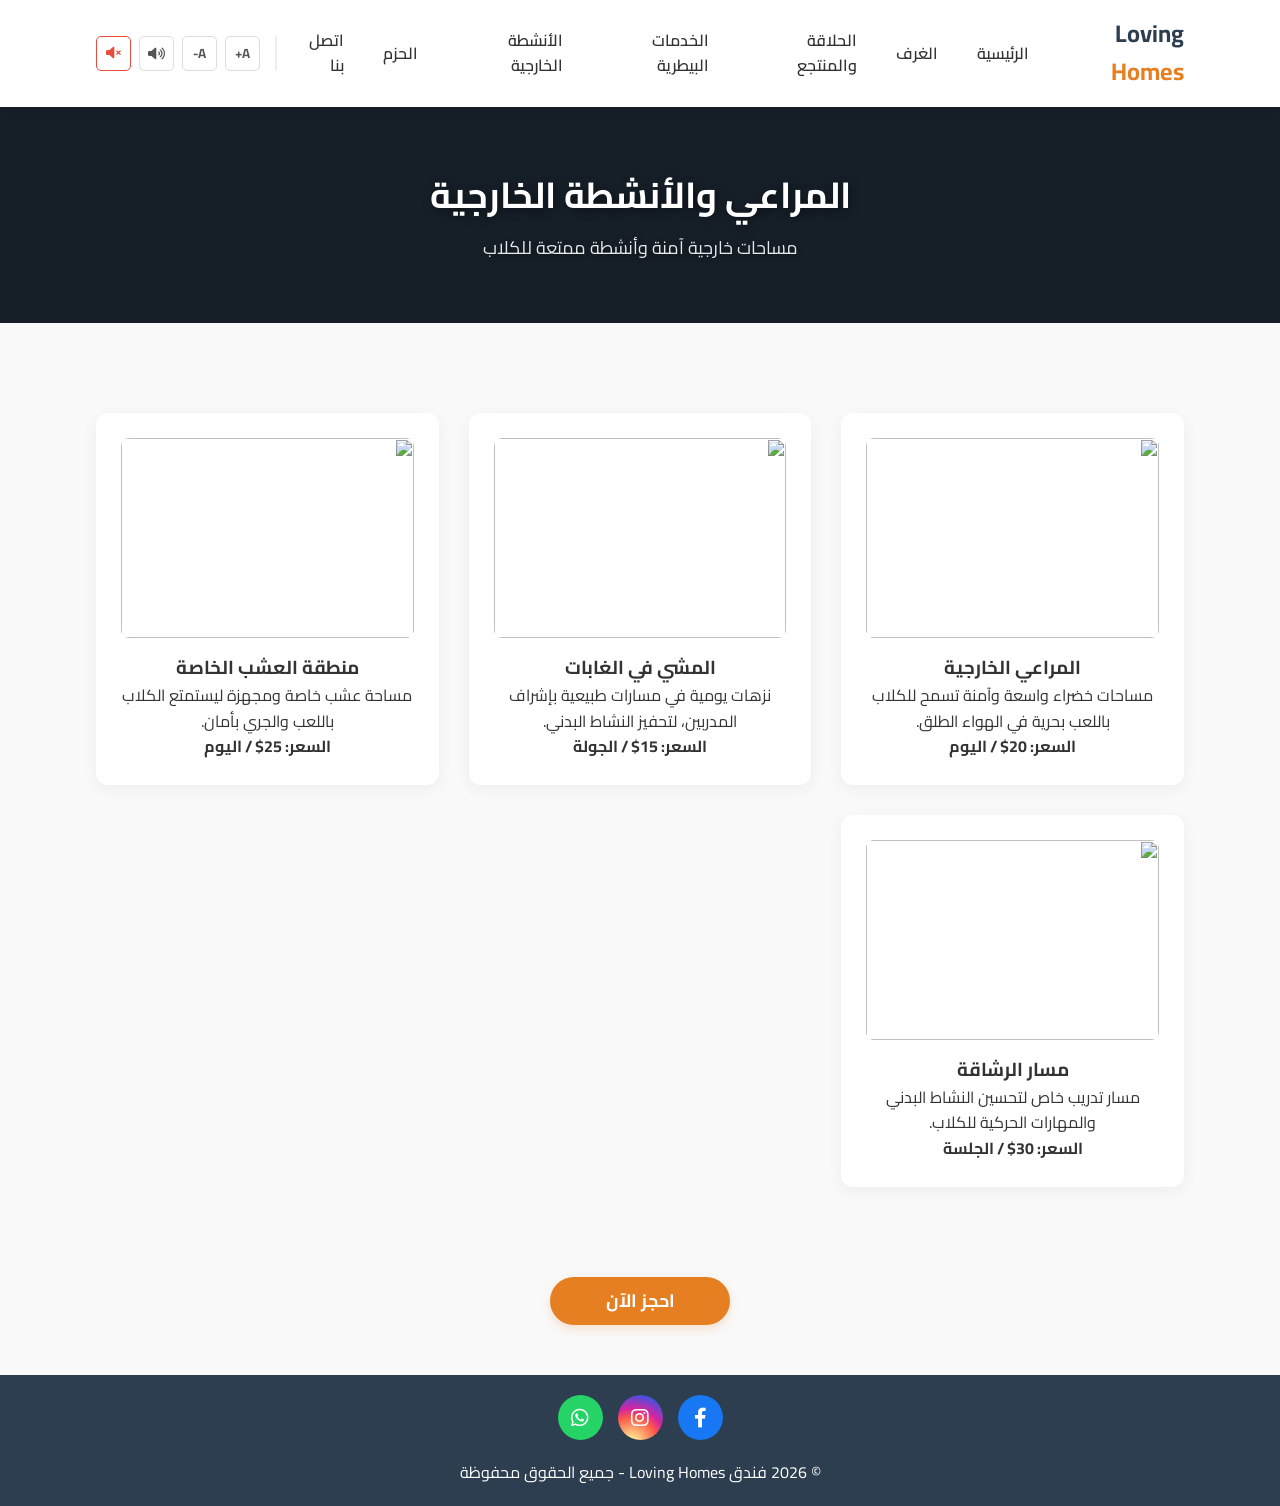
==== Hadeel Mohamad_تطوير مواقع الويب/activities.html @ 2d9c6fa9 "Add files via upload" ====
<!DOCTYPE html>
<html lang="ar" dir="rtl">
<head>
<meta charset="UTF-8">
<meta name="viewport" content="width=device-width, initial-scale=1.0">
<title>المراعي والأنشطة الخارجية | Loving Homes</title>
<link rel="stylesheet" href="style.css">
<link href="https://fonts.googleapis.com/css2?family=Cairo:wght@400;700&display=swap" rel="stylesheet">
<link rel="stylesheet" href="https://cdnjs.cloudflare.com/ajax/libs/font-awesome/6.0.0/css/all.min.css">
</head>
<body>

<header class="main-header">
<div class="container">
<a href="index.html" class="logo">Loving <span>Homes</span></a>
<nav>
<ul>
<li><a href="index.html">الرئيسية</a></li>
<li><a href="rooms.html">الغرف</a></li>
<li><a href="grooming.html">الحلاقة والمنتجع</a></li>
<li><a href="vet.html">الخدمات البيطرية</a></li>
<li><a href="activities.html">الأنشطة الخارجية</a></li>
<li><a href="packages.html">الحزم</a></li>
<li><a href="contact.html">اتصل بنا</a></li>
</ul>
</nav>
  <div class="nav-tools">
    <button onclick="changeFontSize('increase')" title="تكبير الخط">A+</button>
    <button onclick="changeFontSize('decrease')" title="تصغير الخط">A-</button>
    <button onclick="speakText()" title="قراءة النص"><i class="fas fa-volume-up"></i></button>
    <button onclick="stopSpeaking()" title="كتم الصوت" style="color: #e74c3c; border-color: #e74c3c;">
        <i class="fas fa-volume-mute"></i>
    </button>

</div>
</header>

<section class="page-header">
<h1>المراعي والأنشطة الخارجية</h1>
<p>مساحات خارجية آمنة وأنشطة ممتعة للكلاب</p>
</section>

<section class="services container">
<div class="grid">

<div class="card">
<img src="C:\Users\User\Desktop\Hadeel Mohamad_تطوير مواقع الويب\images\Screenshot 2026-03-11 114457.png">
<h3>المراعي الخارجية</h3>
<p>مساحات خضراء واسعة وآمنة تسمح للكلاب باللعب بحرية في الهواء الطلق.</p>
<p><strong>السعر: 20$ / اليوم</strong></p>
</div>

<div class="card">
<img src="C:\Users\User\Desktop\Hadeel Mohamad_تطوير مواقع الويب\images\Screenshot 2026-03-11 114754.png">
<h3>المشي في الغابات</h3>
<p>نزهات يومية في مسارات طبيعية بإشراف المدربين، لتحفيز النشاط البدني.</p>
<p><strong>السعر: 15$ / الجولة</strong></p>
</div>

<div class="card">
<img src="C:\Users\User\Desktop\Hadeel Mohamad_تطوير مواقع الويب\images\Screenshot 2026-03-11 114243.png">
<h3>منطقة العشب الخاصة</h3>
<p>مساحة عشب خاصة ومجهزة ليستمتع الكلاب باللعب والجري بأمان.</p>
<p><strong>السعر: 25$ / اليوم</strong></p>
</div>

<div class="card">
<img src="C:\Users\User\Desktop\Hadeel Mohamad_تطوير مواقع الويب\images\Screenshot 2026-03-11 114546.png">
<h3>مسار الرشاقة</h3>
<p>مسار تدريب خاص لتحسين النشاط البدني والمهارات الحركية للكلاب.</p>
<p><strong>السعر: 30$ / الجلسة</strong></p>
</div>

</div>
</section>

<div style="text-align:center; margin-top:40px;">
<a href="booking.html" class="btn-main">احجز الآن</a>
</div>

<footer class="main-footer">
<div class="container">
<div class="social-links">
<a href="https://www.facebook.com" target="_blank" class="facebook"><i class="fab fa-facebook-f"></i></a>
<a href="https://www.instagram.com/" target="_blank" class="instagram"><i class="fab fa-instagram"></i></a>
<a href="https://wa.me/yournumber" target="_blank" class="whatsapp"><i class="fab fa-whatsapp"></i></a>
</div>
<p>© 2026 فندق Loving Homes - جميع الحقوق محفوظة</p>
</div>
</footer>

</body>
</html>
---- Hadeel Mohamad_تطوير مواقع الويب/style.css ----
/* ================================= */
/* 1. التنسيقات العامة */
/* ================================= */
* {
    margin: 0;
    padding: 0;
    box-sizing: border-box;
    font-family: 'Cairo', sans-serif;
}

body {
    background-color: #f9f9f9;
    color: #333;
    line-height: 1.6;
    overflow-x: hidden;
}

.container {
    width: 85%;
    margin: auto;
}

/* ================================= */
/* 2. الهيدر المطور (بدون زر احجز الآن) */
/* ================================= */
.main-header {
    background: #fff;
    padding: 15px 0;
    box-shadow: 0 2px 10px rgba(0,0,0,0.1);
    position: sticky;
    top: 0;
    z-index: 1000;
}

.main-header .container {
    display: flex;
    justify-content: space-between;
    align-items: center;
}

.logo {
    font-size: 24px;
    font-weight: bold;
    color: #2c3e50;
    text-decoration: none;
    display: inline-block;
}

.logo span {
    color: #e67e22;
}

nav {
    display: flex;
    align-items: center;
    gap: 20px;
}

nav ul {
    display: flex;
    list-style: none;
    align-items: center;
    margin: 0;
    padding: 0;
}

nav ul li {
    margin: 0 12px;
    position: relative;
}

nav ul li a {
    text-decoration: none;
    color: #333;
    font-weight: 600;
    transition: 0.3s;
    font-size: 16px;
}

nav ul li a:hover {
    color: #e67e22;
}

/* === القائمة المنسدلة (Dropdown) للمرافق === */
.dropdown-menu {
    display: none;
    position: absolute;
    top: 100%;
    right: 0;
    background: #fff;
    min-width: 200px;
    box-shadow: 0 8px 20px rgba(0,0,0,0.15);
    border-radius: 8px;
    padding: 10px 0;
    z-index: 1001;
    border-top: 3px solid #e67e22;
}

.dropdown:hover .dropdown-menu {
    display: block;
}

.dropdown-menu li {
    margin: 0;
    width: 100%;
}

.dropdown-menu li a {
    padding: 10px 20px;
    display: block;
    font-size: 14px;
    font-weight: 500;
}

.dropdown-menu li a:hover {
    background: #fdf2e9;
    color: #e67e22;
}

/* ================================= */
/* 3. ترويسة الصفحات الفرعية */
/* ================================= */
.page-header {
    background: #2c3e50;
    color: #fff;
    text-align: center;
    padding: 80px 20px;
    margin-bottom: 40px;
}

.page-header h1 {
    font-size: 36px;
    margin-bottom: 10px;
}

/* ================================= */
/* 4. قسم Hero (الصفحة الرئيسية) */
/* ================================= */
.hero {
    height: 75vh;
    background: linear-gradient(rgba(0,0,0,0.6), rgba(0,0,0,0.6)), 
                url('https://images.unsplash.com/photo-1548199973-03cce0bbc87b?auto=format&fit=crop&w=1350&q=80');
    background-size: cover;
    background-position: center;
    display: flex;
    align-items: center;
    justify-content: center;
    color: #fff;
    text-align: center;
}

.hero-content {
    max-width: 800px;
    padding: 0 20px;
}

.hero h1 {
    font-size: 48px;
    margin-bottom: 20px;
    line-height: 1.3;
}

.hero p {
    font-size: 20px;
    margin-bottom: 35px;
}

.hero-btns {
    display: flex;
    justify-content: center;
    gap: 20px;
    flex-wrap: wrap;
}

/* ================================= */
/* 5. الأزرار العامة */
/* ================================= */
.btn-main, .btn-secondary {
    display: inline-block;
    padding: 12px 35px;
    border-radius: 50px;
    text-decoration: none;
    font-weight: bold;
    font-size: 18px;
    transition: 0.3s;
    min-width: 180px;
    text-align: center;
    cursor: pointer;
}

.btn-main {
    background: #e67e22;
    color: #fff;
    border: 2px solid #e67e22;
}

.btn-main:hover {
    background: #d35400;
    border-color: #d35400;
}

.btn-secondary {
    border: 2px solid #fff;
    color: #fff;
    background: transparent;
}

.btn-secondary:hover {
    background: #fff;
    color: #333;
}

/* ================================= */
/* 6. شبكة المرافق والكروت */
/* ================================= */
.services { padding: 50px 0; }
.section-title { text-align: center; margin-bottom: 40px; font-size: 32px; }
.grid { display: grid; grid-template-columns: repeat(auto-fit, minmax(280px, 1fr)); gap: 30px; }

.card {
    background: #fff;
    padding: 25px;
    border-radius: 12px;
    text-align: center;
    box-shadow: 0 4px 15px rgba(0,0,0,0.05);
    transition: 0.3s;
}

.card:hover { transform: translateY(-5px); }

.card img {
    width: 100%;
    height: 200px;
    object-fit: cover;
    border-radius: 8px;
    margin-bottom: 15px;
}

/* ================================= */
/* 7. قسم الحزم والأسعار */
/* ================================= */
.pricing-grid { display: flex; justify-content: center; gap: 30px; flex-wrap: wrap; }

.price-card {
    background: #fff;
    padding: 40px 30px;
    border-radius: 15px;
    width: 300px;
    text-align: center;
    position: relative;
    box-shadow: 0 10px 20px rgba(0,0,0,0.05);
}

.price-card.featured {
    border: 2px solid #e67e22;
    transform: scale(1.05);
}

.tag {
    position: absolute;
    top: -12px; 
    left: 50%;
    transform: translateX(-50%);
    background: #e67e22; 
    color: #fff; 
    padding: 5px 15px;
    border-radius: 20px; 
    font-size: 12px;
}

.price { 
    font-size: 24px;
    color: #e67e22;
    margin: 15px 0;
    font-weight: bold;
}

.price-card ul { 
    list-style: none; 
    margin-bottom: 25px; 
    text-align: right; 
}

.price-card ul li { 
    padding: 8px 0; 
    border-bottom: 1px solid #eee; 
}

/* ================================= */
/* 8. صفحة اتصل بنا */
/* ================================= */
.form-container {
    background: #fff;
    max-width: 550px;
    margin: 50px auto;
    padding: 40px;
    border-radius: 15px;
    box-shadow: 0 15px 35px rgba(0,0,0,0.08);
}

.form-group-custom { margin-bottom: 20px; text-align: right; }
.form-group-custom label { display: block; font-weight: bold; margin-bottom: 8px; }

.form-group-custom input, .form-group-custom textarea {
    width: 100%;
    padding: 12px;
    border: 1px solid #ddd;
    border-radius: 8px;
}

/* ================================= */
/* 9. الفوتر الثابت */
/* ================================= */
.main-footer {
    background: #2c3e50;
    color: #fff;
    padding: 40px 0;
    text-align: center;
    margin-top: 50px;
}

.social-links {
    margin-bottom: 20px;
    display: flex;
    justify-content: center;
    gap: 15px;
}

.social-links a {
    color: #fff;
    font-size: 20px;
    width: 45px;
    height: 45px;
    line-height: 45px;
    border-radius: 50%;
    transition: 0.3s;
    text-decoration: none;
}

.social-links .facebook { background: #1877f2; }
.social-links .instagram { background: radial-gradient(circle at 30% 107%, #fdf497 0%, #fdf497 5%, #fd5949 45%, #d6249f 60%, #285AEB 90%); }
.social-links .whatsapp { background: #25D366; }

/* ================================= */
/* 10. أدوات الوصول */
/* ================================= */
.nav-tools {
    display: flex;
    align-items: center;
    gap: 8px;
    border-right: 2px solid #eee;
    padding-right: 15px;
    margin-right: 5px;
}

.nav-tools button {
    background: #fff;
    border: 1px solid #ddd;
    color: #555;
    padding: 6px 12px;
    cursor: pointer;
    border-radius: 6px;
    font-weight: bold;
    transition: 0.3s;
}

.nav-tools button:hover {
    background: #e67e22;
    color: #fff;
}

.nav-tools button[onclick="stopSpeaking()"] {
    color: #e74c3c;
}

.nav-tools button[onclick="stopSpeaking()"]:hover {
    background-color: #e74c3c;
}

#lang-switch {
    padding: 6px;
    border-radius: 6px;
    border: 1px solid #ddd;
    font-weight: bold;
}

/* ================================= */
/* 11. التجاوب مع الموبايل */
/* ================================= */
@media (max-width: 992px) {
    .main-header .container {
        flex-direction: column;
        gap: 15px;
    }
    nav ul {
        flex-wrap: wrap;
        justify-content: center;
    }
    .nav-tools {
        border-right: none;
        padding-right: 0;
        margin-top: 10px;
    }
}
/* --- إصلاح شريط التنقل ليظهر بشكل أفقي ومرتب --- */
.main-header .container {
    display: flex;
    justify-content: space-between;
    align-items: center;
    flex-wrap: nowrap; /* يمنع نزول العناصر لسطر جديد */
}

nav ul {
    display: flex;
    align-items: center;
    gap: 15px; /* مسافة متساوية بين الروابط */
    list-style: none;
    margin: 0;
    padding: 0;
}

/* --- إعادة الستايل المفقود للأزرار في جميع الصفحات --- */
.btn-main {
    background-color: #e67e22 !important; /* اللون البرتقالي من اللوجو */
    color: #fff !important;
    padding: 10px 25px;
    border-radius: 50px;
    text-decoration: none;
    display: inline-block;
    font-weight: bold;
    transition: 0.3s;
    border: none;
    box-shadow: 0 4px 10px rgba(230, 126, 34, 0.2);
    text-align: center;
}

.btn-main:hover {
    background-color: #d35400 !important;
    transform: translateY(-2px);
}

/* --- تنسيق أدوات الوصول لتكون في طرف الشريط --- */
.nav-tools {
    display: flex;
    gap: 8px;
    align-items: center;
}

.nav-tools button {
    width: 35px;
    height: 35px;
    border-radius: 5px;
    border: 1px solid #ddd;
    background: #fff;
    cursor: pointer;
    display: flex;
    align-items: center;
    justify-content: center;
}
/* تنسيق قوائم الاختيار داخل النموذج */
.form-select {
    width: 100%;
    padding: 12px;
    border-radius: 8px;
    border: 1px solid #ddd;
    background: #fff;
    font-family: 'Cairo', sans-serif;
    font-size: 15px;
    color: #333;
    cursor: pointer;
    margin-top: 5px;
    transition: 0.3s;
}

.form-select:focus {
    border-color: #e67e22;
    outline: none;
    box-shadow: 0 0 5px rgba(230, 126, 34, 0.2);
}

.form-group-custom label i {
    color: #e67e22; /* تلوين الأيقونات بجانب العناوين بالبرتقالي */
    margin-left: 8px;
}
/* تنسيق قسم النبذة والفيديو */
.about-section {
    padding: 60px 0;
}

.about-grid {
    display: grid;
    grid-template-columns: 1fr 1fr;
    gap: 40px;
    align-items: center;
}

.about-text h2 {
    font-size: 32px;
    color: #2c3e50;
    margin-bottom: 20px;
    border-right: 5px solid #e67e22;
    padding-right: 15px;
}

.about-text p {
    margin-bottom: 15px;
    font-size: 18px;
    color: #555;
}

.check-list {
    list-style: none;
    margin-top: 20px;
}

.check-list li {
    margin-bottom: 10px;
    font-weight: bold;
    color: #2c3e50;
}

.check-list i {
    color: #e67e22;
    margin-left: 10px;
}

/* تنسيق حاوية الفيديو لتكون متجاوبة */
.video-container {
    position: relative;
    padding-bottom: 56.25%; /* نسبة 16:9 */
    height: 0;
    overflow: hidden;
    border-radius: 15px;
    box-shadow: 0 10px 30px rgba(0,0,0,0.1);
}

.video-container iframe {
    position: absolute;
    top: 0;
    left: 0;
    width: 100%;
    height: 100%;
}

/* التجاوب مع الشاشات الصغيرة */
@media (max-width: 768px) {
    .about-grid {
        grid-template-columns: 1fr;
    }
}
/* تنسيق رأس الصفحة بصورة خلفية بدلاً من السواد */
.page-header {
    background: linear-gradient(rgba(0, 0, 0, 0.5), rgba(0, 0, 0, 0.5)), 
                url('https://images.unsplash.com/photo-1548199973-03cce0bbc87b?q=80&w=1600'); /* رابط صورة كلب */
    background-size: cover;
    background-position: center;
    padding: 100px 0;
    color: white;
    text-align: center;
    margin-bottom: 40px;
}

.page-header h1 {
    font-size: 3rem;
    margin-bottom: 10px;
    text-shadow: 2px 2px 10px rgba(0,0,0,0.5); /* لجعل الخط واضحاً فوق الصورة */
}

.page-header p {
    font-size: 1.2rem;
    text-shadow: 1px 1px 5px rgba(0,0,0,0.5);
}
/* تنسيق صفحة اتصل بنا */
.contact-page-body {
    background-color: #f8f9fa;
}

/* صورة الهيدر الخاصة بالتواصل */
.contact-header {
    background-image: url('https://images.unsplash.com/photo-1583511655826-05700d52f4d9?q=80&w=1600'); /* صورة كلب مع هاتف أو تواصل */
}

.contact-card {
    max-width: 700px;
    margin: -50px auto 50px; /* سحب النموذج للأعلى قليلاً فوق الصورة */
    background: #ffffff;
    padding: 40px;
    border-radius: 15px;
    box-shadow: 0 10px 30px rgba(0,0,0,0.1);
    position: relative;
    z-index: 10;
}

.contact-card h2 {
    color: #2c3e50;
    text-align: center;
    margin-bottom: 10px;
}

.form-subtitle {
    text-align: center;
    color: #7f8c8d;
    margin-bottom: 30px;
}

/* تقسيم الاسم الأول والعائلة في سطر واحد */
.form-row {
    display: flex;
    gap: 20px;
}

.form-row .form-group-custom {
    flex: 1;
}

.form-group-custom {
    margin-bottom: 20px;
}

.form-group-custom label {
    display: block;
    font-weight: bold;
    margin-bottom: 8px;
    color: #34495e;
}

.form-group-custom input[type="text"],
.form-group-custom textarea {
    width: 100%;
    padding: 12px;
    border: 1px solid #ddd;
    border-radius: 8px;
    font-family: 'Cairo', sans-serif;
    transition: 0.3s;
}

.form-group-custom input:focus,
.form-group-custom textarea:focus {
    border-color: #e67e22;
    outline: none;
    box-shadow: 0 0 5px rgba(230, 126, 34, 0.2);
}

.form-group-custom textarea {
    height: 120px;
    resize: none;
}

/* تنسيق الخيارات (راديو وتشيك بوكس) */
.radio-group, .check-group {
    display: flex;
    gap: 20px;
    background: #fdfdfd;
    padding: 10px;
    border-radius: 8px;
    border: 1px dashed #ddd;
}

.radio-group label, .check-group label {
    font-weight: normal;
    font-size: 14px;
    cursor: pointer;
}

/* زر الإرسال البرتقالي */
.btn-submit-orange {
    width: 100%;
    padding: 15px;
    background-color: #e67e22;
    color: white;
    border: none;
    border-radius: 8px;
    font-size: 18px;
    font-weight: bold;
    cursor: pointer;
    transition: 0.3s;
}

.btn-submit-orange:hover {
    background-color: #d35400;
    transform: translateY(-2px);
}

/* التجاوب مع الموبايل */
@media (max-width: 600px) {
    .form-row { flex-direction: column; gap: 0; }
    .contact-card { margin-top: 20px; padding: 20px; width: 90%; }
}
/* تنسيق الصفحة العام */
.booking-page-body {
    background-color: #f4f7f6;
    font-family: 'Cairo', sans-serif;
}

/* تنسيق هيدر الصفحة (الخلفية الداكنة) */
.page-header {
    background-color: #2c3e50; /* نفس اللون الداكن في الصورة */
    color: white;
    padding: 60px 20px;
    text-align: center;
}

.page-header h1 {
    font-size: 36px;
    margin-bottom: 10px;
}

.page-header p {
    font-size: 18px;
    opacity: 0.9;
}

/* حاوية النموذج (البطاقة البيضاء) */
.form-container {
    max-width: 600px;
    margin: -40px auto 50px; /* سحب النموذج للأعلى ليتداخل مع الهيدر */
    background: #ffffff;
    padding: 40px;
    border-radius: 15px;
    box-shadow: 0 10px 25px rgba(0, 0, 0, 0.1);
}

/* تنسيق المجموعات داخل النموذج */
.form-group-custom {
    margin-bottom: 25px;
    text-align: right;
}

.form-group-custom label {
    display: block;
    font-weight: 700;
    margin-bottom: 10px;
    color: #2c3e50;
}

.form-group-custom label i {
    margin-left: 8px;
    color: #e67e22; /* لون الأيقونات البرتقالي */
}

/* تنسيق الحقول والقوائم المنسدلة */
.form-group-custom input[type="text"],
.form-group-custom select,
.form-group-custom textarea {
    width: 100%;
    padding: 12px 15px;
    border: 1px solid #dcdde1;
    border-radius: 8px;
    background-color: #fcfcfc;
    font-family: 'Cairo', sans-serif;
    font-size: 15px;
    transition: all 0.3s ease;
}

/* تأثير عند الضغط على الحقل */
.form-group-custom input:focus,
.form-group-custom select:focus,
.form-group-custom textarea:focus {
    border-color: #e67e22;
    background-color: #fff;
    outline: none;
    box-shadow: 0 0 8px rgba(230, 126, 34, 0.2);
}

/* تنسيق منطقة الملاحظات */
.form-group-custom textarea {
    height: 100px;
    resize: vertical;
}

/* زر إرسال طلب الحجز */
.btn-submit-blue {
    width: 100%;
    padding: 15px;
    background-color: #ffffff;
    color: #2c3e50;
    border: 1px solid #2c3e50;
    border-radius: 5px;
    font-size: 18px;
    font-weight: bold;
    cursor: pointer;
    transition: all 0.3s ease;
}

.btn-submit-blue:hover {
    background-color: #2c3e50;
    color: white;
}

/* تنسيق الفوتر */
.main-footer {
    background-color: #2c3e50;
    color: white;
    padding: 20px 0;
    text-align: center;
    margin-top: 50px;
}
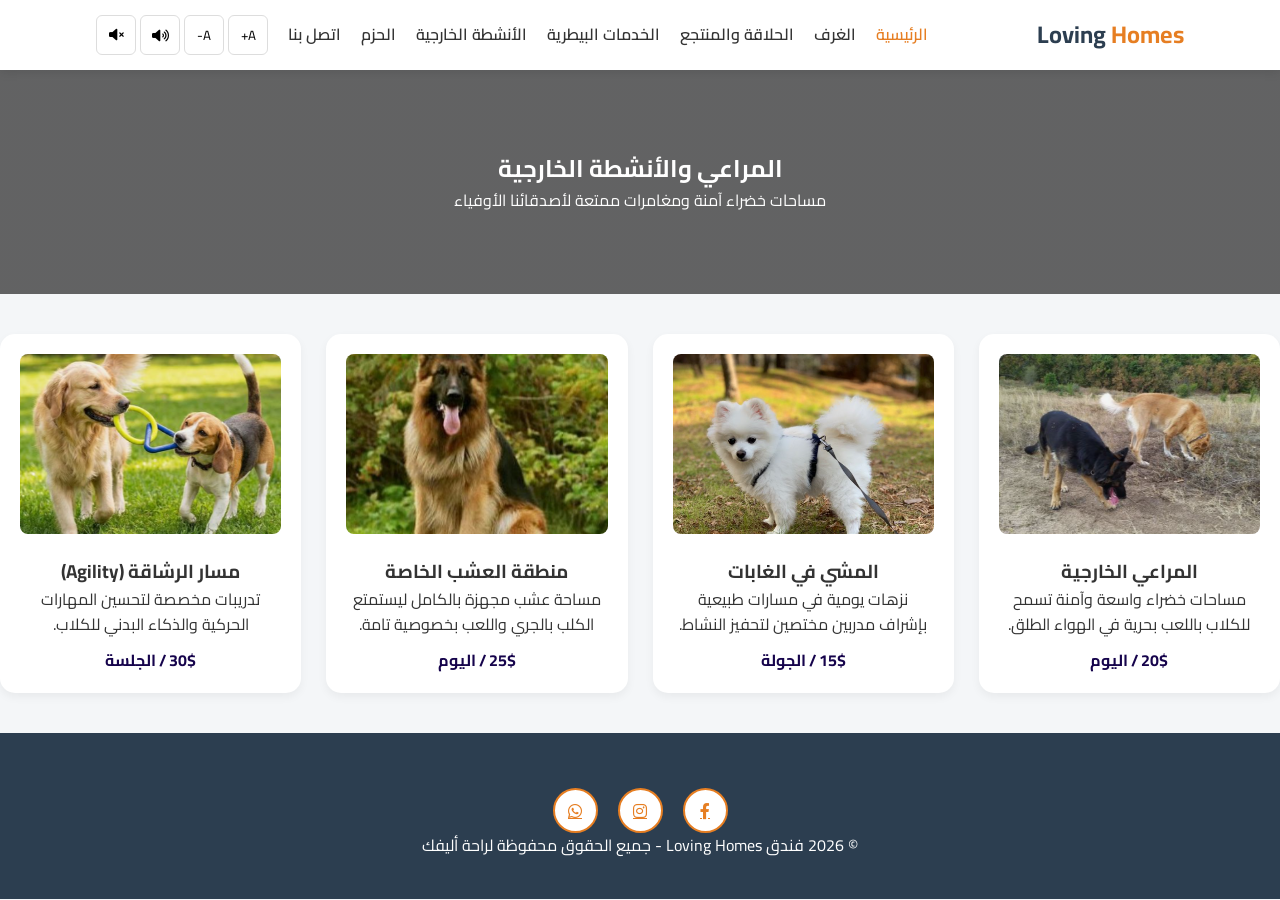
==== commit eabe5b5d: "Add files via upload" ====
--- a/Hadeel Mohamad_تطوير مواقع الويب/activities.html
+++ b/Hadeel Mohamad_تطوير مواقع الويب/activities.html
@@ -1,93 +1,111 @@
 <!DOCTYPE html>
 <html lang="ar" dir="rtl">
 <head>
-<meta charset="UTF-8">
-<meta name="viewport" content="width=device-width, initial-scale=1.0">
-<title>المراعي والأنشطة الخارجية | Loving Homes</title>
-<link rel="stylesheet" href="style.css">
-<link href="https://fonts.googleapis.com/css2?family=Cairo:wght@400;700&display=swap" rel="stylesheet">
-<link rel="stylesheet" href="https://cdnjs.cloudflare.com/ajax/libs/font-awesome/6.0.0/css/all.min.css">
+    <meta charset="UTF-8">
+    <meta name="viewport" content="width=device-width, initial-scale=1.0">
+    <title>المراعي والأنشطة الخارجية | لوفينغ هومز - Loving Homes</title>
+    <link rel="stylesheet" href="style.css">
+    <link href="https://fonts.googleapis.com/css2?family=Cairo:wght@400;700&display=swap" rel="stylesheet">
+    <link rel="stylesheet" href="https://cdnjs.cloudflare.com/ajax/libs/font-awesome/6.0.0/css/all.min.css">
 </head>
 <body>
 
-<header class="main-header">
-<div class="container">
-<a href="index.html" class="logo">Loving <span>Homes</span></a>
-<nav>
-<ul>
-<li><a href="index.html">الرئيسية</a></li>
-<li><a href="rooms.html">الغرف</a></li>
-<li><a href="grooming.html">الحلاقة والمنتجع</a></li>
-<li><a href="vet.html">الخدمات البيطرية</a></li>
-<li><a href="activities.html">الأنشطة الخارجية</a></li>
-<li><a href="packages.html">الحزم</a></li>
-<li><a href="contact.html">اتصل بنا</a></li>
-</ul>
-</nav>
-  <div class="nav-tools">
-    <button onclick="changeFontSize('increase')" title="تكبير الخط">A+</button>
-    <button onclick="changeFontSize('decrease')" title="تصغير الخط">A-</button>
-    <button onclick="speakText()" title="قراءة النص"><i class="fas fa-volume-up"></i></button>
-    <button onclick="stopSpeaking()" title="كتم الصوت" style="color: #e74c3c; border-color: #e74c3c;">
-        <i class="fas fa-volume-mute"></i>
-    </button>
+<header class="الرئيسي">
+    <div class="إطارالمحتوى">
+        <a href="index.html" class="الشعار">Loving <span>Homes</span></a>
+        <nav>
+            <ul class="قائمةالتنقل">
+                <li><a href="index.html" class="رابط-نشط">الرئيسية</a></li>
+                <li><a href="rooms.html">الغرف</a></li>
+                <li><a href="grooming.html">الحلاقة والمنتجع</a></li>
+                <li><a href="vet.html">الخدمات البيطرية</a></li>
+                <li><a href="activities.html">الأنشطة الخارجية</a></li>
+                <li><a href="packages.html">الحزم</a></li>
+                <li><a href="contact.html">اتصل بنا</a></li>
+            </ul>
+            <div class="أيقونةالهاتف" id="hamburger-btn"> ☰ </div>            
 
-</div>
+            
+            <div class="أدوات-الوصول">
+                <button onclick="changeFontSize('increase')" title="تكبير">A+</button>
+                <button onclick="changeFontSize('decrease')" title="تصغير">A-</button>
+                <button onclick="speakText()" title="استمع"><i class="fas fa-volume-up"></i></button>
+                <button onclick="stopSpeaking()" title="كتم"><i class="fas fa-volume-mute"></i></button>
+            </div>
+        </nav>
+    </div>
 </header>
 
-<section class="page-header">
-<h1>المراعي والأنشطة الخارجية</h1>
-<p>مساحات خارجية آمنة وأنشطة ممتعة للكلاب</p>
-</section>
+<main>
+    <section class="عنوان-الصفحة">
+        <h1>المراعي والأنشطة الخارجية</h1>
+        <p>مساحات خضراء آمنة ومغامرات ممتعة لأصدقائنا الأوفياء</p>
+    </section>
 
-<section class="services container">
-<div class="grid">
+    <section class="الخدمات ">
+        <div class="شبكة-العرض">
 
-<div class="card">
-<img src="C:\Users\User\Desktop\Hadeel Mohamad_تطوير مواقع الويب\images\Screenshot 2026-03-11 114457.png">
-<h3>المراعي الخارجية</h3>
-<p>مساحات خضراء واسعة وآمنة تسمح للكلاب باللعب بحرية في الهواء الطلق.</p>
-<p><strong>السعر: 20$ / اليوم</strong></p>
+            <div class="بطاقة-خدمة">
+                <div class="إطار-الصورة">
+                    <img src="images/Screenshot 2026-03-11 114457.png" alt="المراعي الخارجية">
+                </div>
+                <h3>المراعي الخارجية</h3>
+                <p>مساحات خضراء واسعة وآمنة تسمح للكلاب باللعب بحرية في الهواء الطلق.</p>
+                <span class="السعر">20$ / اليوم</span>
+            </div>
+
+            <div class="بطاقة-خدمة">
+                <div class="إطار-الصورة">
+                    <img src="images/Screenshot 2026-03-11 114754.png" alt="المشي في الغابات">
+                </div>
+                <h3>المشي في الغابات</h3>
+                <p>نزهات يومية في مسارات طبيعية بإشراف مدربين مختصين لتحفيز النشاط.</p>
+                <span class="السعر">15$ / الجولة</span>
+            </div>
+
+            <div class="بطاقة-خدمة">
+                <div class="إطار-الصورة">
+                    <img src="images/Screenshot 2026-03-11 114243.png" alt="منطقة العشب الخاصة">
+                </div>
+                <h3>منطقة العشب الخاصة</h3>
+                <p>مساحة عشب مجهزة بالكامل ليستمتع الكلب بالجري واللعب بخصوصية تامة.</p>
+                <span class="السعر">25$ / اليوم</span>
+            </div>
+
+            <div class="بطاقة-خدمة">
+                <div class="إطار-الصورة">
+                    <img src="images/Screenshot 2026-03-11 114546.png" alt="مسار الرشاقة">
+                </div>
+                <h3>مسار الرشاقة (Agility)</h3>
+                <p>تدريبات مخصصة لتحسين المهارات الحركية والذكاء البدني للكلاب.</p>
+                <span class="السعر">30$ / الجلسة</span>
+            </div>
+
+        </div>
+    </section>
+
+    
+</main>
+
+<footer class="التذييل-الرئيسي">
+    <div class="إطار-المحتوى">
+      <div class="روابط-التواصل">
+    <a href="https://www.facebook.com/LovingHomes" target="_blank" class="فيسبوك">
+        <i class="fab fa-facebook-f"></i>
+    </a>
+    
+    <a href="https://www.instagram.com/LovingHomes" target="_blank" class="إنستغرام">
+        <i class="fab fa-instagram"></i>
+    </a>
+    
+    <a href="https://wa.me/962700000000" target="_blank" class="واتساب">
+        <i class="fab fa-whatsapp"></i>
+    </a>
 </div>
-
-<div class="card">
-<img src="C:\Users\User\Desktop\Hadeel Mohamad_تطوير مواقع الويب\images\Screenshot 2026-03-11 114754.png">
-<h3>المشي في الغابات</h3>
-<p>نزهات يومية في مسارات طبيعية بإشراف المدربين، لتحفيز النشاط البدني.</p>
-<p><strong>السعر: 15$ / الجولة</strong></p>
-</div>
-
-<div class="card">
-<img src="C:\Users\User\Desktop\Hadeel Mohamad_تطوير مواقع الويب\images\Screenshot 2026-03-11 114243.png">
-<h3>منطقة العشب الخاصة</h3>
-<p>مساحة عشب خاصة ومجهزة ليستمتع الكلاب باللعب والجري بأمان.</p>
-<p><strong>السعر: 25$ / اليوم</strong></p>
-</div>
-
-<div class="card">
-<img src="C:\Users\User\Desktop\Hadeel Mohamad_تطوير مواقع الويب\images\Screenshot 2026-03-11 114546.png">
-<h3>مسار الرشاقة</h3>
-<p>مسار تدريب خاص لتحسين النشاط البدني والمهارات الحركية للكلاب.</p>
-<p><strong>السعر: 30$ / الجلسة</strong></p>
-</div>
-
-</div>
-</section>
-
-<div style="text-align:center; margin-top:40px;">
-<a href="booking.html" class="btn-main">احجز الآن</a>
-</div>
-
-<footer class="main-footer">
-<div class="container">
-<div class="social-links">
-<a href="https://www.facebook.com" target="_blank" class="facebook"><i class="fab fa-facebook-f"></i></a>
-<a href="https://www.instagram.com/" target="_blank" class="instagram"><i class="fab fa-instagram"></i></a>
-<a href="https://wa.me/yournumber" target="_blank" class="whatsapp"><i class="fab fa-whatsapp"></i></a>
-</div>
-<p>© 2026 فندق Loving Homes - جميع الحقوق محفوظة</p>
-</div>
+        <p>© 2026 فندق Loving Homes - جميع الحقوق محفوظة لراحة أليفك</p>
+    </div>
 </footer>
 
+<script src="script.js"></script>
 </body>
 </html>
--- a/Hadeel Mohamad_تطوير مواقع الويب/style.css
+++ b/Hadeel Mohamad_تطوير مواقع الويب/style.css
@@ -1,797 +1,124 @@
-/* ================================= */
-/* 1. التنسيقات العامة */
-/* ================================= */
 * {
     margin: 0;
     padding: 0;
     box-sizing: border-box;
-    font-family: 'Cairo', sans-serif;
-}
-
+    font-family: 'Cairo', sans-serif;}
 body {
-    background-color: #f9f9f9;
-    color: #333;
-    line-height: 1.6;
-    overflow-x: hidden;
-}
-
-.container {
+    background: #f4f6f8; color: #333;line-height: 1.6;direction: rtl;text-align: right;}
+.إطارالمحتوى {
     width: 85%;
-    margin: auto;
-}
-
-/* ================================= */
-/* 2. الهيدر المطور (بدون زر احجز الآن) */
-/* ================================= */
-.main-header {
-    background: #fff;
-    padding: 15px 0;
-    box-shadow: 0 2px 10px rgba(0,0,0,0.1);
-    position: sticky;
-    top: 0;
-    z-index: 1000;
-}
-
-.main-header .container {
-    display: flex;
-    justify-content: space-between;
-    align-items: center;
-}
-
-.logo {
-    font-size: 24px;
-    font-weight: bold;
-    color: #2c3e50;
-    text-decoration: none;
-    display: inline-block;
-}
-
-.logo span {
+    margin: auto;}
+.الرئيسي {
+    background: #fff; padding: 15px 0;box-shadow: 0 2px 10px rgba(0,0,0,.1);position: sticky;top: 0; z-index: 1000;}
+.الرئيسي .إطارالمحتوى,nav,.قائمةالتنقل,.روابط-التواصل { display: flex; align-items: center; gap: 20px;}
+.الرئيسي .إطارالمحتوى {
+    justify-content: space-between;}
+.الشعار { font-size: 24px; font-weight: bold; color: #2c3e50; text-decoration: none;}
+.الشعار span,.قائمةالتنقل li a:hover,.قائمةالتنقل li a.رابط-نشط,.فئة-السعر,.وسام {
+    color: #e67e22;}
+.قائمةالتنقل {
+    list-style: none;}
+.قائمةالتنقل li a {text-decoration: none;color: #333;font-weight: 600; transition: .3s;}
+.قسم-البانر,.عنوان-الصفحة { background: linear-gradient(rgba(0,0,0,.6), rgba(0,0,0,.6)),
+    url('https://images.unsplash.com/photo-1548199973-03cce0bbc87b') center/cover;
+    color: #fff;
+    text-align: center;}
+.قسم-البانر {
+    height: 75vh;display: flex;align-items: center;justify-content: center;}
+.قسم-البانر h1 { font-size: 48px; }
+.قسم-البانر p { font-size: 20px; margin: 20px 0; }
+.عنوان-الصفحة {
+    padding: 80px 20px;}
+.زر-رئيسي {
+    padding: 12px 30px;border-radius: 50px;text-decoration: none;display: inline-block;background: #e67e22;color: #fff;transition: .3s;font-weight: bold; border: none;}
+.زر-رئيسي:hover {
+    background: #d35400;}
+.شبكة-العرض,.شبكة-التسعير {
+    display: grid;
+    gap: 25px;}
+.شبكة-العرض {
+    grid-template-columns: repeat(auto-fit, minmax(250px, 1fr));
+    padding: 40px 0;}
+.شبكة-التسعير {
+    grid-template-columns: repeat(auto-fit, minmax(280px, 1fr));
+    margin-top: 40px;}
+.بطاقة-ميزة,.بطاقة-خدمة,.بطاقة-سعر {
+    background: #fff;text-align: center;border-radius: 15px;transition: .3s;}
+.بطاقة-ميزة,.بطاقة-خدمة {padding: 20px;box-shadow: 0 4px 10px rgba(0,0,0,.05);}
+.بطاقة-سعر {padding: 30px; box-shadow: 0 10px 25px rgba(0,0,0,.08); position: relative;}
+.بطاقة-ميزة:hover,.بطاقة-خدمة:hover,.بطاقة-سعر:hover {transform: translateY(-10px);}
+.إطار-الصورة img { width: 100%;height: 180px;object-fit: cover;border-radius: 8px;margin-bottom: 15px;}
+.وسام {position: absolute;top: -12px;left: 50%;transform: translateX(-50%); background: #e67e22;color: #fff;padding: 5px 15px;border-radius: 20px;font-size: 14px;}
+.شبكة-التفاصيل {display: flex;align-items: center;gap: 50px;padding: 60px 0;}
+.نص-من-نحن,.فيديو-تعريفي {flex: 1;}
+.الفيديو video {width: 100%;border-radius: 15px; box-shadow: 0 5px 15px rgba(0,0,0,.1);}
+.قائمة-المزايا { list-style: none;margin: 20px 0;}
+.قائمة-المزايا li {padding: 8px 0;border-bottom: 1px solid #eee;}
+.قائمة-المزايا li i {
     color: #e67e22;
-}
-
-nav {
-    display: flex;
-    align-items: center;
-    gap: 20px;
-}
-
-nav ul {
-    display: flex;
-    list-style: none;
-    align-items: center;
-    margin: 0;
-    padding: 0;
-}
-
-nav ul li {
-    margin: 0 12px;
-    position: relative;
-}
-
-nav ul li a {
-    text-decoration: none;
-    color: #333;
-    font-weight: 600;
-    transition: 0.3s;
-    font-size: 16px;
-}
-
-nav ul li a:hover {
-    color: #e67e22;
-}
-
-/* === القائمة المنسدلة (Dropdown) للمرافق === */
-.dropdown-menu {
-    display: none;
-    position: absolute;
-    top: 100%;
-    right: 0;
-    background: #fff;
-    min-width: 200px;
-    box-shadow: 0 8px 20px rgba(0,0,0,0.15);
-    border-radius: 8px;
-    padding: 10px 0;
-    z-index: 1001;
-    border-top: 3px solid #e67e22;
-}
-
-.dropdown:hover .dropdown-menu {
-    display: block;
-}
-
-.dropdown-menu li {
-    margin: 0;
-    width: 100%;
-}
-
-.dropdown-menu li a {
-    padding: 10px 20px;
-    display: block;
-    font-size: 14px;
-    font-weight: 500;
-}
-
-.dropdown-menu li a:hover {
-    background: #fdf2e9;
-    color: #e67e22;
-}
-
-/* ================================= */
-/* 3. ترويسة الصفحات الفرعية */
-/* ================================= */
-.page-header {
-    background: #2c3e50;
-    color: #fff;
-    text-align: center;
-    padding: 80px 20px;
-    margin-bottom: 40px;
-}
-
-.page-header h1 {
-    font-size: 36px;
-    margin-bottom: 10px;
-}
-
-/* ================================= */
-/* 4. قسم Hero (الصفحة الرئيسية) */
-/* ================================= */
-.hero {
-    height: 75vh;
-    background: linear-gradient(rgba(0,0,0,0.6), rgba(0,0,0,0.6)), 
-                url('https://images.unsplash.com/photo-1548199973-03cce0bbc87b?auto=format&fit=crop&w=1350&q=80');
-    background-size: cover;
-    background-position: center;
-    display: flex;
-    align-items: center;
+    margin-left: 10px;}
+.مجموعة-حقول {
+    margin-bottom: 25px;}
+.مجموعة-حقول label {display: block; margin-bottom: 10px; font-weight: 700; color: #34495e; font-size: 15px;}
+.مجموعة-حقول input[type="text"],
+.مجموعة-حقول input[type="email"],
+.مجموعة-حقول textarea {width: 100%;padding: 14px 18px;border: 2px solid #edf2f7;border-radius: 12px;background: #f8fafc;font-size: 16px;transition: all 0.3s ease;outline: none;}
+.مجموعة-حقول input:focus,
+.مجموعة-حقول textarea:focus { border-color: #e67e22; background: #fff; box-shadow: 0 0 0 4px rgba(230, 126, 34, 0.1);}
+.السعر {display: block;font-weight: bold;color: #16044c;margin-top: 10px;}
+.التذييل-الرئيسي {
+    background: #2c3e50;color: #fff;text-align: center;padding: 40px 0;}
+.روابط-التواصل {
     justify-content: center;
-    color: #fff;
-    text-align: center;
-}
-
-.hero-content {
-    max-width: 800px;
-    padding: 0 20px;
-}
-
-.hero h1 {
-    font-size: 48px;
-    margin-bottom: 20px;
-    line-height: 1.3;
-}
-
-.hero p {
-    font-size: 20px;
-    margin-bottom: 35px;
-}
-
-.hero-btns {
-    display: flex;
-    justify-content: center;
-    gap: 20px;
-    flex-wrap: wrap;
-}
-
-/* ================================= */
-/* 5. الأزرار العامة */
-/* ================================= */
-.btn-main, .btn-secondary {
-    display: inline-block;
-    padding: 12px 35px;
-    border-radius: 50px;
-    text-decoration: none;
-    font-weight: bold;
-    font-size: 18px;
-    transition: 0.3s;
-    min-width: 180px;
-    text-align: center;
-    cursor: pointer;
-}
-
-.btn-main {
+    margin-top: 15px;}
+.روابط-التواصل a {
+    width: 45px;height: 45px;display: flex;justify-content: center;align-items: center;background: #fff;border: 2px solid #e67e22;border-radius: 50%;color: #e67e22;transition: .3s;}
+.روابط-التواصل a:hover {background: #e67e22;color: #fff;transform: scale(1.1);}
+.أدوات-الوصول button {
+    width: 40px;height: 40px; border-radius: 6px;border: 1px solid #ddd; background: #fff; cursor: pointer;}
+.أدوات-الوصول button:hover {
     background: #e67e22;
-    color: #fff;
-    border: 2px solid #e67e22;
-}
-
-.btn-main:hover {
-    background: #d35400;
-    border-color: #d35400;
-}
-
-.btn-secondary {
-    border: 2px solid #fff;
-    color: #fff;
-    background: transparent;
-}
-
-.btn-secondary:hover {
-    background: #fff;
-    color: #333;
-}
-
-/* ================================= */
-/* 6. شبكة المرافق والكروت */
-/* ================================= */
-.services { padding: 50px 0; }
-.section-title { text-align: center; margin-bottom: 40px; font-size: 32px; }
-.grid { display: grid; grid-template-columns: repeat(auto-fit, minmax(280px, 1fr)); gap: 30px; }
-
-.card {
-    background: #fff;
-    padding: 25px;
-    border-radius: 12px;
-    text-align: center;
-    box-shadow: 0 4px 15px rgba(0,0,0,0.05);
-    transition: 0.3s;
-}
-
-.card:hover { transform: translateY(-5px); }
-
-.card img {
-    width: 100%;
-    height: 200px;
-    object-fit: cover;
-    border-radius: 8px;
-    margin-bottom: 15px;
-}
-
-/* ================================= */
-/* 7. قسم الحزم والأسعار */
-/* ================================= */
-.pricing-grid { display: flex; justify-content: center; gap: 30px; flex-wrap: wrap; }
-
-.price-card {
-    background: #fff;
-    padding: 40px 30px;
-    border-radius: 15px;
-    width: 300px;
-    text-align: center;
-    position: relative;
-    box-shadow: 0 10px 20px rgba(0,0,0,0.05);
-}
-
-.price-card.featured {
-    border: 2px solid #e67e22;
-    transform: scale(1.05);
-}
-
-.tag {
-    position: absolute;
-    top: -12px; 
-    left: 50%;
-    transform: translateX(-50%);
-    background: #e67e22; 
-    color: #fff; 
-    padding: 5px 15px;
-    border-radius: 20px; 
-    font-size: 12px;
-}
-
-.price { 
-    font-size: 24px;
-    color: #e67e22;
-    margin: 15px 0;
-    font-weight: bold;
-}
-
-.price-card ul { 
-    list-style: none; 
-    margin-bottom: 25px; 
-    text-align: right; 
-}
-
-.price-card ul li { 
-    padding: 8px 0; 
-    border-bottom: 1px solid #eee; 
-}
-
-/* ================================= */
-/* 8. صفحة اتصل بنا */
-/* ================================= */
-.form-container {
-    background: #fff;
-    max-width: 550px;
-    margin: 50px auto;
-    padding: 40px;
-    border-radius: 15px;
-    box-shadow: 0 15px 35px rgba(0,0,0,0.08);
-}
-
-.form-group-custom { margin-bottom: 20px; text-align: right; }
-.form-group-custom label { display: block; font-weight: bold; margin-bottom: 8px; }
-
-.form-group-custom input, .form-group-custom textarea {
-    width: 100%;
-    padding: 12px;
-    border: 1px solid #ddd;
-    border-radius: 8px;
-}
-
-/* ================================= */
-/* 9. الفوتر الثابت */
-/* ================================= */
-.main-footer {
-    background: #2c3e50;
-    color: #fff;
-    padding: 40px 0;
-    text-align: center;
-    margin-top: 50px;
-}
-
-.social-links {
-    margin-bottom: 20px;
-    display: flex;
-    justify-content: center;
-    gap: 15px;
-}
-
-.social-links a {
-    color: #fff;
-    font-size: 20px;
-    width: 45px;
-    height: 45px;
-    line-height: 45px;
-    border-radius: 50%;
-    transition: 0.3s;
-    text-decoration: none;
-}
-
-.social-links .facebook { background: #1877f2; }
-.social-links .instagram { background: radial-gradient(circle at 30% 107%, #fdf497 0%, #fdf497 5%, #fd5949 45%, #d6249f 60%, #285AEB 90%); }
-.social-links .whatsapp { background: #25D366; }
-
-/* ================================= */
-/* 10. أدوات الوصول */
-/* ================================= */
-.nav-tools {
-    display: flex;
-    align-items: center;
-    gap: 8px;
-    border-right: 2px solid #eee;
-    padding-right: 15px;
-    margin-right: 5px;
-}
-
-.nav-tools button {
-    background: #fff;
-    border: 1px solid #ddd;
-    color: #555;
-    padding: 6px 12px;
-    cursor: pointer;
-    border-radius: 6px;
-    font-weight: bold;
-    transition: 0.3s;
-}
-
-.nav-tools button:hover {
-    background: #e67e22;
-    color: #fff;
-}
-
-.nav-tools button[onclick="stopSpeaking()"] {
-    color: #e74c3c;
-}
-
-.nav-tools button[onclick="stopSpeaking()"]:hover {
-    background-color: #e74c3c;
-}
-
-#lang-switch {
-    padding: 6px;
-    border-radius: 6px;
-    border: 1px solid #ddd;
-    font-weight: bold;
-}
-
-/* ================================= */
-/* 11. التجاوب مع الموبايل */
-/* ================================= */
-@media (max-width: 992px) {
-    .main-header .container {
+    color: #fff;}
+.أيقونةالهاتف {display: none;font-size: 28px;cursor: pointer;}
+@media (max-width: 768px) {
+    .إطارالمحتوى {
+        width: 92%;}
+    .شبكة-التفاصيل {
         flex-direction: column;
-        gap: 15px;
-    }
-    nav ul {
-        flex-wrap: wrap;
-        justify-content: center;
-    }
-    .nav-tools {
-        border-right: none;
-        padding-right: 0;
-        margin-top: 10px;
-    }
-}
-/* --- إصلاح شريط التنقل ليظهر بشكل أفقي ومرتب --- */
-.main-header .container {
-    display: flex;
-    justify-content: space-between;
-    align-items: center;
-    flex-wrap: nowrap; /* يمنع نزول العناصر لسطر جديد */
-}
-
-nav ul {
-    display: flex;
-    align-items: center;
-    gap: 15px; /* مسافة متساوية بين الروابط */
-    list-style: none;
-    margin: 0;
-    padding: 0;
-}
-
-/* --- إعادة الستايل المفقود للأزرار في جميع الصفحات --- */
-.btn-main {
-    background-color: #e67e22 !important; /* اللون البرتقالي من اللوجو */
-    color: #fff !important;
-    padding: 10px 25px;
-    border-radius: 50px;
-    text-decoration: none;
-    display: inline-block;
-    font-weight: bold;
-    transition: 0.3s;
-    border: none;
-    box-shadow: 0 4px 10px rgba(230, 126, 34, 0.2);
-    text-align: center;
-}
-
-.btn-main:hover {
-    background-color: #d35400 !important;
-    transform: translateY(-2px);
-}
-
-/* --- تنسيق أدوات الوصول لتكون في طرف الشريط --- */
-.nav-tools {
-    display: flex;
-    gap: 8px;
-    align-items: center;
-}
-
-.nav-tools button {
-    width: 35px;
-    height: 35px;
-    border-radius: 5px;
-    border: 1px solid #ddd;
-    background: #fff;
-    cursor: pointer;
-    display: flex;
-    align-items: center;
-    justify-content: center;
-}
-/* تنسيق قوائم الاختيار داخل النموذج */
-.form-select {
-    width: 100%;
-    padding: 12px;
-    border-radius: 8px;
-    border: 1px solid #ddd;
-    background: #fff;
-    font-family: 'Cairo', sans-serif;
-    font-size: 15px;
-    color: #333;
-    cursor: pointer;
-    margin-top: 5px;
-    transition: 0.3s;
-}
-
-.form-select:focus {
-    border-color: #e67e22;
-    outline: none;
-    box-shadow: 0 0 5px rgba(230, 126, 34, 0.2);
-}
-
-.form-group-custom label i {
-    color: #e67e22; /* تلوين الأيقونات بجانب العناوين بالبرتقالي */
-    margin-left: 8px;
-}
-/* تنسيق قسم النبذة والفيديو */
-.about-section {
-    padding: 60px 0;
-}
-
-.about-grid {
-    display: grid;
-    grid-template-columns: 1fr 1fr;
-    gap: 40px;
-    align-items: center;
-}
-
-.about-text h2 {
-    font-size: 32px;
-    color: #2c3e50;
-    margin-bottom: 20px;
-    border-right: 5px solid #e67e22;
-    padding-right: 15px;
-}
-
-.about-text p {
-    margin-bottom: 15px;
-    font-size: 18px;
-    color: #555;
-}
-
-.check-list {
-    list-style: none;
-    margin-top: 20px;
-}
-
-.check-list li {
-    margin-bottom: 10px;
-    font-weight: bold;
-    color: #2c3e50;
-}
-
-.check-list i {
-    color: #e67e22;
-    margin-left: 10px;
-}
-
-/* تنسيق حاوية الفيديو لتكون متجاوبة */
-.video-container {
-    position: relative;
-    padding-bottom: 56.25%; /* نسبة 16:9 */
-    height: 0;
-    overflow: hidden;
-    border-radius: 15px;
-    box-shadow: 0 10px 30px rgba(0,0,0,0.1);
-}
-
-.video-container iframe {
-    position: absolute;
-    top: 0;
-    left: 0;
-    width: 100%;
-    height: 100%;
-}
-
-/* التجاوب مع الشاشات الصغيرة */
-@media (max-width: 768px) {
-    .about-grid {
-        grid-template-columns: 1fr;
-    }
-}
-/* تنسيق رأس الصفحة بصورة خلفية بدلاً من السواد */
-.page-header {
-    background: linear-gradient(rgba(0, 0, 0, 0.5), rgba(0, 0, 0, 0.5)), 
-                url('https://images.unsplash.com/photo-1548199973-03cce0bbc87b?q=80&w=1600'); /* رابط صورة كلب */
-    background-size: cover;
-    background-position: center;
-    padding: 100px 0;
-    color: white;
-    text-align: center;
-    margin-bottom: 40px;
-}
-
-.page-header h1 {
-    font-size: 3rem;
-    margin-bottom: 10px;
-    text-shadow: 2px 2px 10px rgba(0,0,0,0.5); /* لجعل الخط واضحاً فوق الصورة */
-}
-
-.page-header p {
-    font-size: 1.2rem;
-    text-shadow: 1px 1px 5px rgba(0,0,0,0.5);
-}
-/* تنسيق صفحة اتصل بنا */
-.contact-page-body {
-    background-color: #f8f9fa;
-}
-
-/* صورة الهيدر الخاصة بالتواصل */
-.contact-header {
-    background-image: url('https://images.unsplash.com/photo-1583511655826-05700d52f4d9?q=80&w=1600'); /* صورة كلب مع هاتف أو تواصل */
-}
-
-.contact-card {
-    max-width: 700px;
-    margin: -50px auto 50px; /* سحب النموذج للأعلى قليلاً فوق الصورة */
-    background: #ffffff;
-    padding: 40px;
-    border-radius: 15px;
-    box-shadow: 0 10px 30px rgba(0,0,0,0.1);
-    position: relative;
-    z-index: 10;
-}
-
-.contact-card h2 {
-    color: #2c3e50;
-    text-align: center;
-    margin-bottom: 10px;
-}
-
-.form-subtitle {
-    text-align: center;
-    color: #7f8c8d;
-    margin-bottom: 30px;
-}
-
-/* تقسيم الاسم الأول والعائلة في سطر واحد */
-.form-row {
-    display: flex;
-    gap: 20px;
-}
-
-.form-row .form-group-custom {
-    flex: 1;
-}
-
-.form-group-custom {
-    margin-bottom: 20px;
-}
-
-.form-group-custom label {
-    display: block;
-    font-weight: bold;
-    margin-bottom: 8px;
-    color: #34495e;
-}
-
-.form-group-custom input[type="text"],
-.form-group-custom textarea {
-    width: 100%;
-    padding: 12px;
-    border: 1px solid #ddd;
-    border-radius: 8px;
-    font-family: 'Cairo', sans-serif;
-    transition: 0.3s;
-}
-
-.form-group-custom input:focus,
-.form-group-custom textarea:focus {
-    border-color: #e67e22;
-    outline: none;
-    box-shadow: 0 0 5px rgba(230, 126, 34, 0.2);
-}
-
-.form-group-custom textarea {
-    height: 120px;
-    resize: none;
-}
-
-/* تنسيق الخيارات (راديو وتشيك بوكس) */
-.radio-group, .check-group {
-    display: flex;
-    gap: 20px;
-    background: #fdfdfd;
-    padding: 10px;
-    border-radius: 8px;
-    border: 1px dashed #ddd;
-}
-
-.radio-group label, .check-group label {
-    font-weight: normal;
-    font-size: 14px;
-    cursor: pointer;
-}
-
-/* زر الإرسال البرتقالي */
-.btn-submit-orange {
-    width: 100%;
-    padding: 15px;
-    background-color: #e67e22;
-    color: white;
-    border: none;
-    border-radius: 8px;
-    font-size: 18px;
-    font-weight: bold;
-    cursor: pointer;
-    transition: 0.3s;
-}
-
-.btn-submit-orange:hover {
-    background-color: #d35400;
-    transform: translateY(-2px);
-}
-
-/* التجاوب مع الموبايل */
-@media (max-width: 600px) {
-    .form-row { flex-direction: column; gap: 0; }
-    .contact-card { margin-top: 20px; padding: 20px; width: 90%; }
-}
-/* تنسيق الصفحة العام */
-.booking-page-body {
-    background-color: #f4f7f6;
-    font-family: 'Cairo', sans-serif;
-}
-
-/* تنسيق هيدر الصفحة (الخلفية الداكنة) */
-.page-header {
-    background-color: #2c3e50; /* نفس اللون الداكن في الصورة */
-    color: white;
-    padding: 60px 20px;
-    text-align: center;
-}
-
-.page-header h1 {
-    font-size: 36px;
-    margin-bottom: 10px;
-}
-
-.page-header p {
-    font-size: 18px;
-    opacity: 0.9;
-}
-
-/* حاوية النموذج (البطاقة البيضاء) */
-.form-container {
-    max-width: 600px;
-    margin: -40px auto 50px; /* سحب النموذج للأعلى ليتداخل مع الهيدر */
-    background: #ffffff;
-    padding: 40px;
-    border-radius: 15px;
-    box-shadow: 0 10px 25px rgba(0, 0, 0, 0.1);
-}
-
-/* تنسيق المجموعات داخل النموذج */
-.form-group-custom {
-    margin-bottom: 25px;
-    text-align: right;
-}
-
-.form-group-custom label {
-    display: block;
-    font-weight: 700;
-    margin-bottom: 10px;
-    color: #2c3e50;
-}
-
-.form-group-custom label i {
-    margin-left: 8px;
-    color: #e67e22; /* لون الأيقونات البرتقالي */
-}
-
-/* تنسيق الحقول والقوائم المنسدلة */
-.form-group-custom input[type="text"],
-.form-group-custom select,
-.form-group-custom textarea {
-    width: 100%;
-    padding: 12px 15px;
-    border: 1px solid #dcdde1;
-    border-radius: 8px;
-    background-color: #fcfcfc;
-    font-family: 'Cairo', sans-serif;
-    font-size: 15px;
-    transition: all 0.3s ease;
-}
-
-/* تأثير عند الضغط على الحقل */
-.form-group-custom input:focus,
-.form-group-custom select:focus,
-.form-group-custom textarea:focus {
-    border-color: #e67e22;
-    background-color: #fff;
-    outline: none;
-    box-shadow: 0 0 8px rgba(230, 126, 34, 0.2);
-}
-
-/* تنسيق منطقة الملاحظات */
-.form-group-custom textarea {
-    height: 100px;
-    resize: vertical;
-}
-
-/* زر إرسال طلب الحجز */
-.btn-submit-blue {
-    width: 100%;
-    padding: 15px;
-    background-color: #ffffff;
-    color: #2c3e50;
-    border: 1px solid #2c3e50;
-    border-radius: 5px;
-    font-size: 18px;
-    font-weight: bold;
-    cursor: pointer;
-    transition: all 0.3s ease;
-}
-
-.btn-submit-blue:hover {
-    background-color: #2c3e50;
-    color: white;
-}
-
-/* تنسيق الفوتر */
-.main-footer {
-    background-color: #2c3e50;
-    color: white;
-    padding: 20px 0;
-    text-align: center;
-    margin-top: 50px;
-}+        text-align: center;}
+    .قائمةالتنقل {
+        display: none;position: absolute; top: 70px;right: 0;background: #fff;width: 100%; flex-direction: column;padding: 20px; box-shadow: 0 5px 10px rgba(0,0,0,0.1);}
+    .قائمةالتنقل.نشطة {
+        display: flex;}
+    .أيقونةالهاتف {
+        display: block;}
+    .قسم-البانر h1 {
+        font-size: 32px;}} 
+.معلومات-الحزمة-المخصصة {
+    text-align: center; 
+    padding: 60px 20px; }
+.أزرار-الإجراء {
+    display: flex;justify-content: center; margin-top: 30px;}
+.زر-رئيسي {
+    display: inline-block;padding: 15px 40px;background-color: #d4a373; color: #fff;text-decoration: none;border-radius: 50px; font-weight: bold; transition: transform 0.3s ease;}
+.زر-رئيسي:hover {
+    transform: scale(1.05); }
+.شبكة-التسعير {display: flex; flex-wrap: wrap; gap: 40px; justify-content: center; margin-bottom: 50px; padding: 20px;}
+.بطاقة-سعر { flex: 1; min-width: 300px; max-width: 350px; margin-bottom: 20px;  box-shadow: 0 10px 30px rgba(0,0,0,0.05); padding: 30px; border-radius: 15px;}
+.معلومات-الحزمة-المخصصة p {line-height: 1.8; color: #555;max-width: 800px;margin: 10px auto;}
+.النموذج { background: #ffffff; max-width: 700px; margin: 60px auto; padding: 50px; border-radius: 20px; box-shadow: 0 15px 35px rgba(0,0,0,0.08); border: 1px solid #f0f0f0;}
+.النموذج h2 { color: #2c3e50; font-size: 28px; margin-bottom: 10px; text-align: center;}
+.وصف-فرعي {text-align: center;color: #7f8c8d;margin-bottom: 40px;font-size: 16px;}
+.مجموعة-اختيار-دائري, 
+.مجموعة-اختيار-متعدد {display: flex;gap: 20px;background: #f8fafc;padding: 15px;border-radius: 12px;border: 1px dashed #cbd5e0;}
+.مجموعة-اختيار-دائري label, 
+.مجموعة-اختيار-متعدد label {font-weight: 400;cursor: pointer; display: flex; align-items: center; gap: 8px; margin-bottom: 0;}
+.النموذج .زر-رئيسي {width: 100%;padding: 16px;font-size: 18px;margin-top: 20px;cursor: pointer;box-shadow: 0 4px 15px rgba(230, 126, 34, 0.3);}
+@media (max-width: 480px) {
+    .النموذج {
+        padding: 25px;
+        margin: 30px 15px;}
+    .مجموعة-اختيار-دائري, 
+    .مجموعة-اختيار-متعدد {
+        flex-direction: column;
+        gap: 10px;}}
